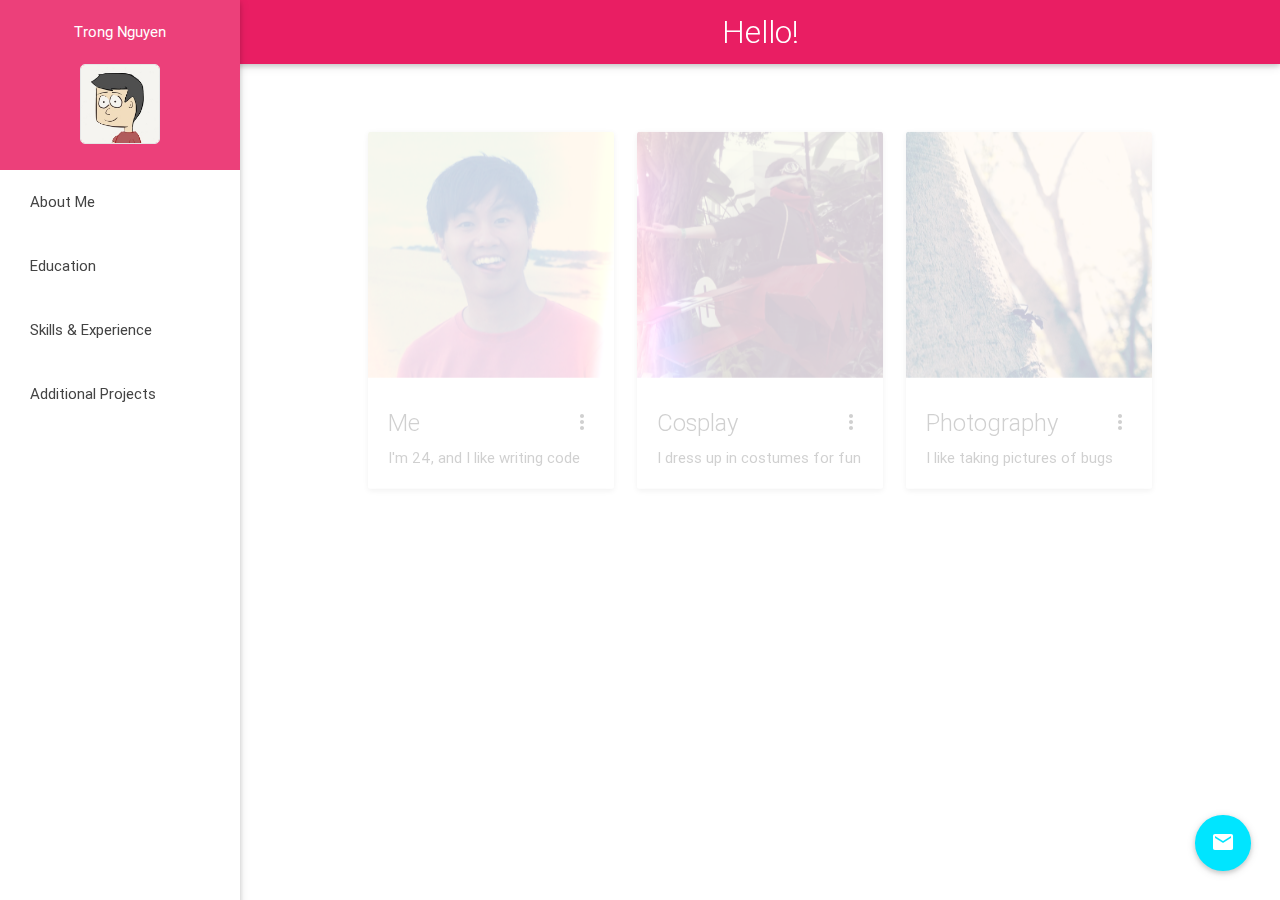
==== index.html @ 2b226f13 "Add blank experience page, bug fixes" ====
<html lang="en">
  <head>
    <link type="text/css" rel="stylesheet" href="css/materialize.min.css" media="screen,projection"/>
    <link type="text/css" rel="stylesheet" href="css/style.css?v=1" media="screen,projection"/>
    <meta name="viewport" content="width=device-width, initial-scale=1.0, maximum-scale=1.0, user-scalable=no"/>
    <script type="text/javascript" src="https://code.jquery.com/jquery-2.1.1.min.js"></script>
    <script type="text/javascript" src="js/materialize.min.js"></script>
    <script type="text/javascript" src="js/velocity.min.js"></script>
    <script type="text/javascript" src="js/velocity.ui.min.js"></script>
    <script type="text/javascript" src="js/init.js?v=1"></script>
    <script type="text/javascript" src="js/index.js"></script>
  </head>
  <body>
    <div class="navbar-fixed">
      <nav>
        <div class="container"><a id="logo-container" href="#!" class="brand-logo center">Hello!</a><a href="#" data-activates="slide-out" class="button-collapse"><i class="mdi-navigation-menu"></i></a></div>
        <ul id="slide-out" class="side-nav fixed">
          <li class="logo-container"><a href="index.html" class="logo"> 
              <div>
                <p>Trong Nguyen</p>
              </div>
              <div><img src="images/trong-colored.jpg" width="80" height="80" class="img-logo"/></div></a></li>
          <li><a href="index.html">About Me</a></li>
          <li><a href="education.html">Education</a></li>
          <li><a href="experience.html">Skills &amp; Experience</a></li>
          <li><a href="projects.html">Additional Projects</a></li>
        </ul>
      </nav>
    </div>
    <div style="bottom: 30px; right: 30px;" class="fixed-action-btn"><a class="btn-floating btn-large waves-effect waves-light color-teal"><i class="mdi-communication-email"></i></a></div>
    <div class="container content display-none">
      <div class="row">
        <div class="col l4 m8 offset-m2 s12">
          <div class="card">
            <div class="card-image waves-effect waves-block waves-color-teal"><img src="images/about/trong-tongue-3.jpg" class="activator"/></div>
            <div class="card-content"><span class="card-title activator grey-text text-darken-4">Me<i class="mdi-navigation-more-vert right"></i></span>
              <p>I'm 24, and I like writing code</p>
            </div>
            <div class="card-reveal"><span class="card-title grey-text text-darken-4">Me<i class="mdi-navigation-close right"></i></span>
              <p>
                 Artificial intelligence and machine learning are my favorite topics
                with stochastic optimization being my main area of interest.
              </p>
              <p>These pages were written in Jade and SCSS with styling provided by <a href="http://materializecss.com/about.html">Materialize</a>. View the source and check out my <a href="http://github.com/trongable">GitHub </a>here!</p>
            </div>
          </div>
        </div>
        <div class="col l4 m8 offset-m2 s12">
          <div class="card">
            <div class="card-image waves-effect waves-block waves-color-teal"><img src="images/about/corki-3.jpg" class="activator"/></div>
            <div class="card-content"><span class="card-title activator grey-text text-darken-4">Cosplay<i class="mdi-navigation-more-vert right"></i></span>
              <p>I dress up in costumes for fun</p>
            </div>
            <div class="card-reveal"><span class="card-title grey-text text-darken-4">Cosplay<i class="mdi-navigation-close right"></i></span>
              <p>Corki from League of Legends</p>
            </div>
          </div>
        </div>
        <div class="col l4 m8 offset-m2 s12">
          <div class="card">
            <div class="card-image waves-effect waves-block waves-color-teal"><img src="images/about/ant.jpg" class="activator"/></div>
            <div class="card-content"><span class="card-title activator grey-text text-darken-4">Photography<i class="mdi-navigation-more-vert right"></i></span>
              <p>I like taking pictures of bugs</p>
            </div>
            <div class="card-reveal"><span class="card-title grey-text text-darken-4">Photography<i class="mdi-navigation-close right"></i></span>
              <p>And I'm pretty darn good at writing them. </p>
              <p>Check out my <a href="http://instagram.com/trongable">Instagram</a>! </p>
            </div>
          </div>
        </div>
      </div>
    </div>
  </body>
</html>
---- css/style.css ----
.color-pink{color:#e91e63}.waves-effect.waves-color-pink .waves-ripple{background-color:rgba(233,30,99,0.7)}.color-teal{background-color:#00e5ff !important}.waves-effect.waves-color-teal .waves-ripple{background-color:rgba(0,229,255,0.7)}.color-indigo{background-color:#3f51b5}.waves-effect.waves-color-indigo .waves-ripple{background-color:rgba(63,81,181,0.7)}nav{background-color:#e91e63}nav .brand-logo{font-weight:300}nav ul a,nav .brand-logo .button-collapse{color:#FFFFFF}nav ul.side-nav.fixed li.logo-container{background-color:#EC407A}nav ul.side-nav.fixed a.logo{text-align:center;height:170px}nav ul.side-nav.fixed p{color:#FFFFFF;margin:0 0 0 0}nav .img-logo{border-radius:5px;border:solid 1px #E6E6E6}.container{width:80%}.container.content{padding:3.5% 0 3.5% 0}.bold{font-weight:700}.display-none{display:none}.collapsible li.active .collapsible-header{color:#FFFFFF;background-color:#3f51b5}.collapsible li .collapsible-body{background-color:#FFFFFF;padding:5px 0 5px 0}.collapsible li .collapsible-body p{padding:1rem}@media only screen and (min-width: 992px){nav .brand-logo,.container.content{padding-left:240px}}
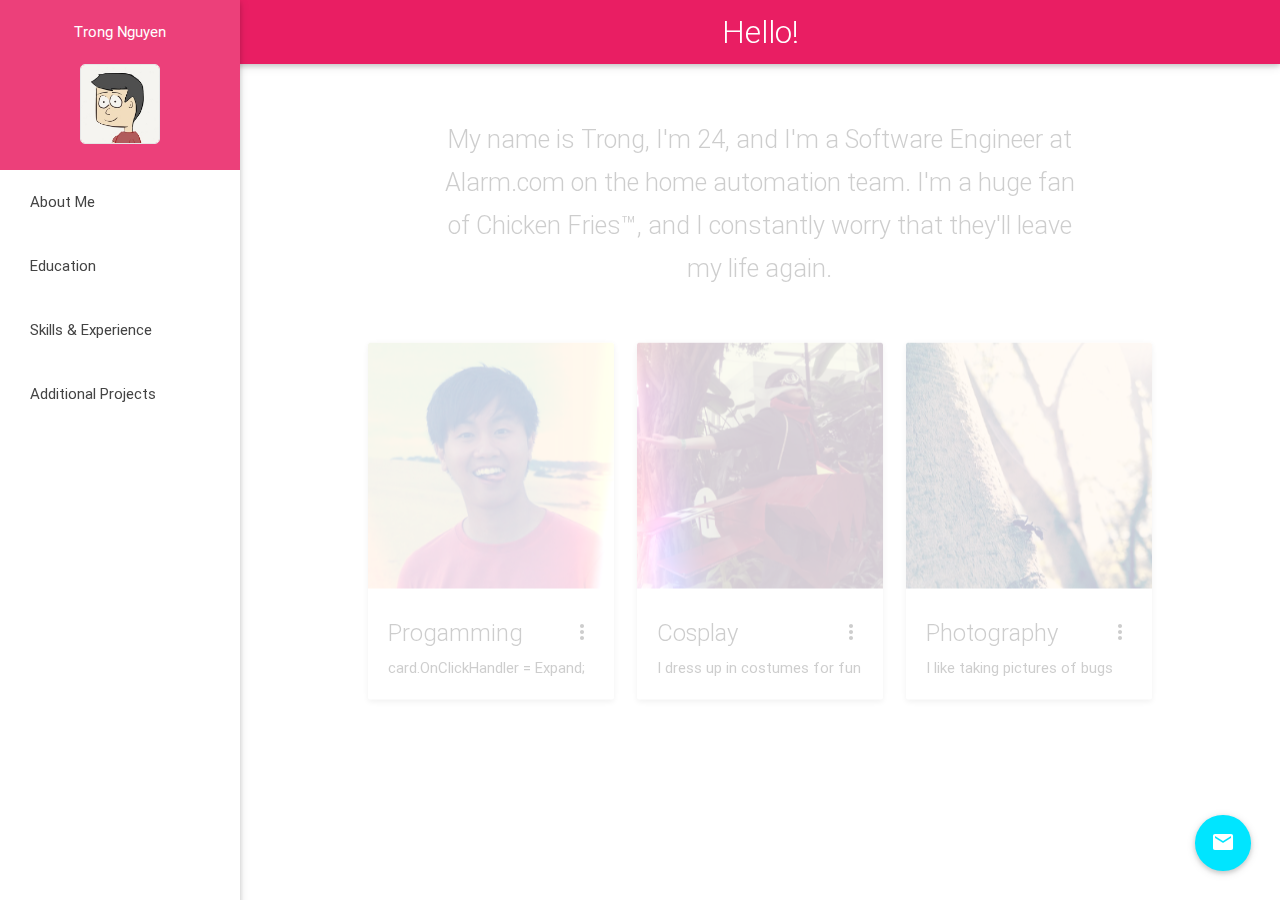
==== commit 33ada86d: "Add Skills & Experience page" ====
--- a/index.html
+++ b/index.html
@@ -14,7 +14,7 @@
   <body>
     <div class="navbar-fixed">
       <nav>
-        <div class="container"><a id="logo-container" href="#!" class="brand-logo center">Hello!</a><a href="#" data-activates="slide-out" class="button-collapse"><i class="mdi-navigation-menu"></i></a></div>
+        <div class="container"><a href="#!" class="brand-logo center">Hello!</a></div><a href="#" data-activates="slide-out" class="button-collapse"><i class="mdi-navigation-menu"></i></a>
         <ul id="slide-out" class="side-nav fixed">
           <li class="logo-container"><a href="index.html" class="logo"> 
               <div>
@@ -29,15 +29,24 @@
       </nav>
     </div>
     <div style="bottom: 30px; right: 30px;" class="fixed-action-btn"><a class="btn-floating btn-large waves-effect waves-light color-teal"><i class="mdi-communication-email"></i></a></div>
-    <div class="container content display-none">
+    <div class="container content index-wrap display-none">
+      <div class="row">
+        <div class="col s10 offset-s1">
+          <p class="flow-text center">
+             
+            My name is Trong, I'm 24, and I'm a Software Engineer at Alarm.com on the home automation team.
+            I'm a huge fan of Chicken Fries&#8482, and I constantly worry that they'll leave my life again.
+          </p>
+        </div>
+      </div>
       <div class="row">
         <div class="col l4 m8 offset-m2 s12">
           <div class="card">
             <div class="card-image waves-effect waves-block waves-color-teal"><img src="images/about/trong-tongue-3.jpg" class="activator"/></div>
-            <div class="card-content"><span class="card-title activator grey-text text-darken-4">Me<i class="mdi-navigation-more-vert right"></i></span>
-              <p>I'm 24, and I like writing code</p>
+            <div class="card-content"><span class="card-title activator grey-text text-darken-4">Progamming<i class="mdi-navigation-more-vert right"></i></span>
+              <p>card.OnClickHandler = Expand;</p>
             </div>
-            <div class="card-reveal"><span class="card-title grey-text text-darken-4">Me<i class="mdi-navigation-close right"></i></span>
+            <div class="card-reveal"><span class="card-title grey-text text-darken-4">Progamming<i class="mdi-navigation-close right"></i></span>
               <p>
                  Artificial intelligence and machine learning are my favorite topics
                 with stochastic optimization being my main area of interest.
--- a/css/style.css
+++ b/css/style.css
@@ -1 +1 @@
-.color-pink{color:#e91e63}.waves-effect.waves-color-pink .waves-ripple{background-color:rgba(233,30,99,0.7)}.color-teal{background-color:#00e5ff !important}.waves-effect.waves-color-teal .waves-ripple{background-color:rgba(0,229,255,0.7)}.color-indigo{background-color:#3f51b5}.waves-effect.waves-color-indigo .waves-ripple{background-color:rgba(63,81,181,0.7)}nav{background-color:#e91e63}nav .brand-logo{font-weight:300}nav ul a,nav .brand-logo .button-collapse{color:#FFFFFF}nav ul.side-nav.fixed li.logo-container{background-color:#EC407A}nav ul.side-nav.fixed a.logo{text-align:center;height:170px}nav ul.side-nav.fixed p{color:#FFFFFF;margin:0 0 0 0}nav .img-logo{border-radius:5px;border:solid 1px #E6E6E6}.container{width:80%}.container.content{padding:3.5% 0 3.5% 0}.bold{font-weight:700}.display-none{display:none}.collapsible li.active .collapsible-header{color:#FFFFFF;background-color:#3f51b5}.collapsible li .collapsible-body{background-color:#FFFFFF;padding:5px 0 5px 0}.collapsible li .collapsible-body p{padding:1rem}@media only screen and (min-width: 992px){nav .brand-logo,.container.content{padding-left:240px}}+.color-pink{color:#e91e63}.waves-effect.waves-color-pink .waves-ripple{background-color:rgba(233,30,99,0.7)}.color-teal{background-color:#00e5ff !important}.waves-effect.waves-color-teal .waves-ripple{background-color:rgba(0,229,255,0.7)}.color-indigo{background-color:#3f51b5}.waves-effect.waves-color-indigo .waves-ripple{background-color:rgba(63,81,181,0.7)}.navbar-fixed nav{background-color:#e91e63}.navbar-fixed nav .brand-logo{font-weight:300}.navbar-fixed nav ul a,.navbar-fixed nav .brand-logo .button-collapse{color:#FFFFFF}.navbar-fixed nav .button-collapse{padding:0 0 0 1rem}.navbar-fixed nav ul.side-nav.fixed li.logo-container{background-color:#EC407A}.navbar-fixed nav ul.side-nav.fixed a.logo{text-align:center;height:170px}.navbar-fixed nav ul.side-nav.fixed p{color:#FFFFFF;margin:0 0 0 0}.navbar-fixed nav .img-logo{border-radius:5px;border:solid 1px #E6E6E6}.container{width:80%}.container.content{padding:2rem 0 2rem 0}.container.content p.flow-text:first-child{margin-top:0.5rem}.bold{font-weight:700}.display-none{display:none}.experience-wrap ul{width:80%}.experience-wrap ul li{list-style-type:disc;list-style-position:inside;padding:0 0 0.3rem 1rem;text-indent:-1rem}.collapsible li.active .collapsible-header,.collapsible li.active .collapsible-header .badge{color:#FFFFFF;background-color:#3f51b5}.collapsible li .collapsible-header span:after{content:' project(s)'}.collapsible li .collapsible-body{background-color:#FFFFFF;padding:0.5rem 0 0.5rem 0}.collapsible li .collapsible-body p{padding:1rem}@media only screen and (min-width: 992px){nav .brand-logo,.container.content{padding-left:240px}}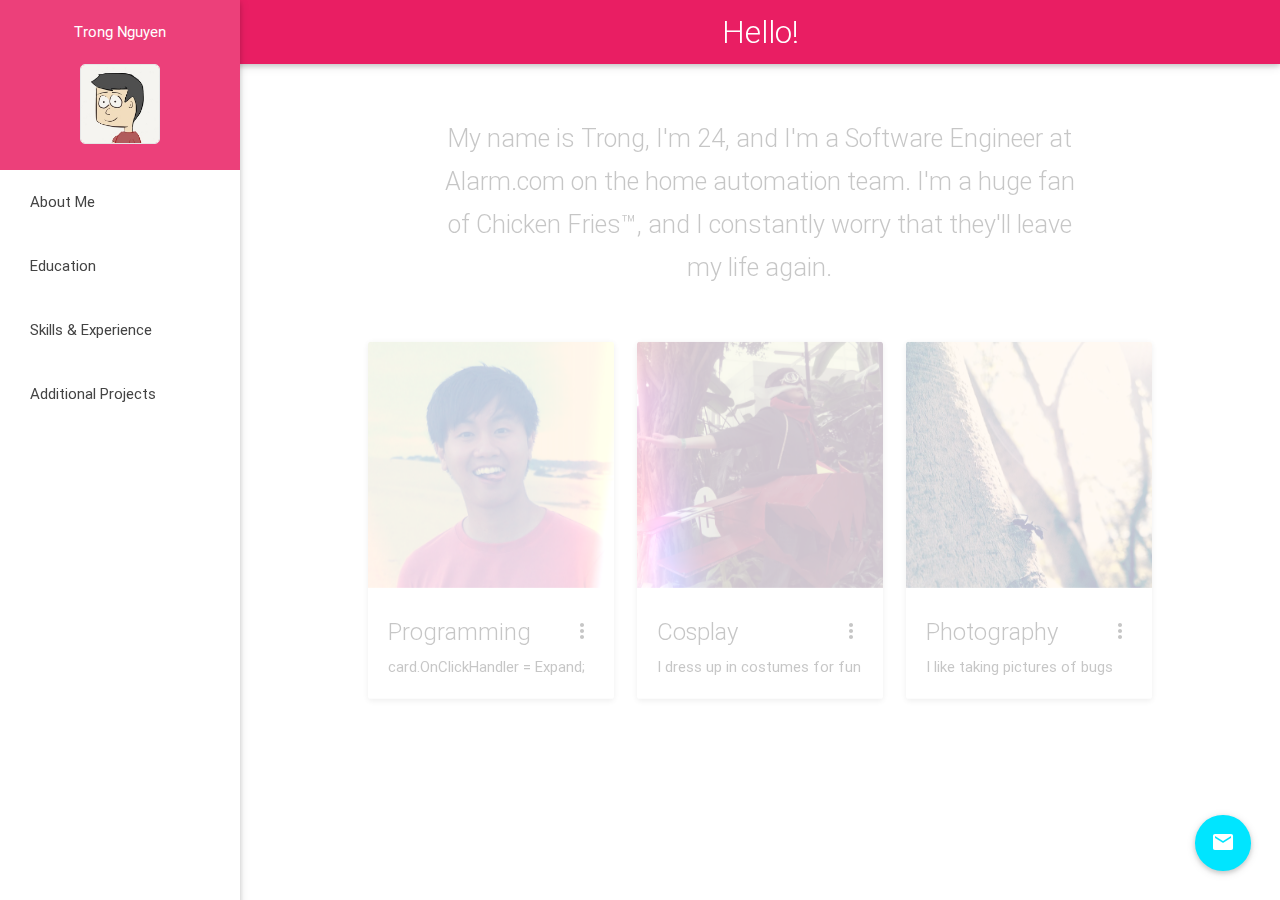
==== commit 871aa4cd: "Fix typos" ====
--- a/index.html
+++ b/index.html
@@ -43,10 +43,10 @@
         <div class="col l4 m8 offset-m2 s12">
           <div class="card">
             <div class="card-image waves-effect waves-block waves-color-teal"><img src="images/about/trong-tongue-3.jpg" class="activator"/></div>
-            <div class="card-content"><span class="card-title activator grey-text text-darken-4">Progamming<i class="mdi-navigation-more-vert right"></i></span>
+            <div class="card-content"><span class="card-title activator grey-text text-darken-4">Programming<i class="mdi-navigation-more-vert right"></i></span>
               <p>card.OnClickHandler = Expand;</p>
             </div>
-            <div class="card-reveal"><span class="card-title grey-text text-darken-4">Progamming<i class="mdi-navigation-close right"></i></span>
+            <div class="card-reveal"><span class="card-title grey-text text-darken-4">Programming<i class="mdi-navigation-close right"></i></span>
               <p>
                  Artificial intelligence and machine learning are my favorite topics
                 with stochastic optimization being my main area of interest.
--- a/css/style.css
+++ b/css/style.css
@@ -1 +1 @@
-.color-pink{color:#e91e63}.waves-effect.waves-color-pink .waves-ripple{background-color:rgba(233,30,99,0.7)}.color-teal{background-color:#00e5ff !important}.waves-effect.waves-color-teal .waves-ripple{background-color:rgba(0,229,255,0.7)}.color-indigo{background-color:#3f51b5}.waves-effect.waves-color-indigo .waves-ripple{background-color:rgba(63,81,181,0.7)}.navbar-fixed nav{background-color:#e91e63}.navbar-fixed nav .brand-logo{font-weight:300}.navbar-fixed nav ul a,.navbar-fixed nav .brand-logo .button-collapse{color:#FFFFFF}.navbar-fixed nav .button-collapse{padding:0 0 0 1rem}.navbar-fixed nav ul.side-nav.fixed li.logo-container{background-color:#EC407A}.navbar-fixed nav ul.side-nav.fixed a.logo{text-align:center;height:170px}.navbar-fixed nav ul.side-nav.fixed p{color:#FFFFFF;margin:0 0 0 0}.navbar-fixed nav .img-logo{border-radius:5px;border:solid 1px #E6E6E6}.container{width:80%}.container.content{padding:2rem 0 2rem 0}.container.content p.flow-text:first-child{margin-top:0.5rem}.bold{font-weight:700}.display-none{display:none}.experience-wrap ul{width:80%}.experience-wrap ul li{list-style-type:disc;list-style-position:inside;padding:0 0 0.3rem 1rem;text-indent:-1rem}.collapsible li.active .collapsible-header,.collapsible li.active .collapsible-header .badge{color:#FFFFFF;background-color:#3f51b5}.collapsible li .collapsible-header span:after{content:' project(s)'}.collapsible li .collapsible-body{background-color:#FFFFFF;padding:0.5rem 0 0.5rem 0}.collapsible li .collapsible-body p{padding:1rem}@media only screen and (min-width: 992px){nav .brand-logo,.container.content{padding-left:240px}}+.color-pink{color:#e91e63}.waves-effect.waves-color-pink .waves-ripple{background-color:rgba(233,30,99,0.7)}.color-teal{background-color:#00e5ff !important}.waves-effect.waves-color-teal .waves-ripple{background-color:rgba(0,229,255,0.7)}.color-indigo{background-color:#3f51b5}.waves-effect.waves-color-indigo .waves-ripple{background-color:rgba(63,81,181,0.7)}.navbar-fixed nav{background-color:#e91e63}.navbar-fixed nav .brand-logo{font-weight:300}.navbar-fixed nav ul a,.navbar-fixed nav .brand-logo .button-collapse{color:#FFFFFF}.navbar-fixed nav .button-collapse{padding:0 0 0 1rem}.navbar-fixed nav ul.side-nav.fixed li.logo-container{background-color:#EC407A}.navbar-fixed nav ul.side-nav.fixed a.logo{text-align:center;height:170px}.navbar-fixed nav ul.side-nav.fixed p{color:#FFFFFF;margin:0 0 0 0}.navbar-fixed nav .img-logo{border-radius:5px;border:solid 1px #E6E6E6}.container{width:80%}.navbar-fixed .container a.brand-logo,.collapsible li .collapsible-header{white-space:nowrap;overflow:hidden;text-overflow:ellipsis}.navbar-fixed .container a.brand-logo{width:80%}.container.content{padding:2rem 0 2rem 0}.container.content p.flow-text:first-child{margin-top:0.5rem}.bold{font-weight:700}.display-none{display:none}.experience-wrap ul{width:80%}.education-wrap .collapsible ul li,.experience-wrap ul li{list-style-type:disc;list-style-position:inside;padding:0 0 0.3rem 1rem;text-indent:-1rem}.education-wrap .collapsible ul li{padding:0.5rem 0 0.5rem 2rem}.collapsible li.active .collapsible-header,.collapsible li.active .collapsible-header .badge{color:#FFFFFF;background-color:#3f51b5}.collapsible ll .collapsible-header .badge{font-weight:300}.collapsible li .collapsible-header .badge:after{content:' project(s)'}.collapsible li .collapsible-body{background-color:#FFFFFF;padding:0.5rem 0 0.5rem 0}@media only screen and (min-width: 992px){nav .brand-logo,.container.content{padding-left:240px}}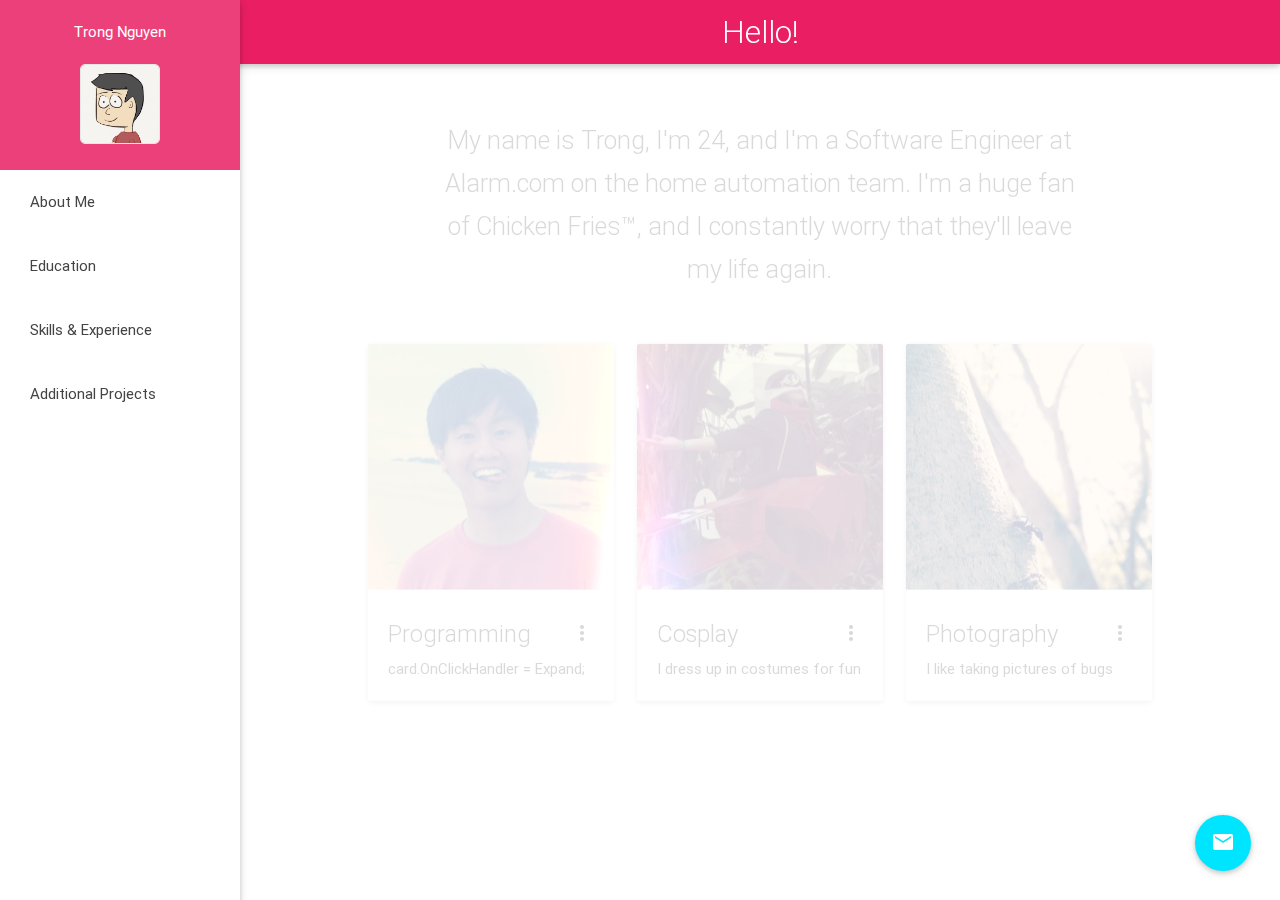
==== commit 214487c0: "Add email tooltip" ====
--- a/index.html
+++ b/index.html
@@ -28,7 +28,7 @@
         </ul>
       </nav>
     </div>
-    <div style="bottom: 30px; right: 30px;" class="fixed-action-btn"><a class="btn-floating btn-large waves-effect waves-light color-teal"><i class="mdi-communication-email"></i></a></div>
+    <div style="bottom: 30px; right: 30px;" class="fixed-action-btn"><a href="mailto:trong.ngyn@gmail.com" data-position="left" data-delay="50" data-tooltip="trong.ngyn@gmail.com" class="btn-floating btn-large tooltipped waves-effect waves-light color-teal"><i class="mdi-communication-email"></i></a></div>
     <div class="container content index-wrap display-none">
       <div class="row">
         <div class="col s10 offset-s1">
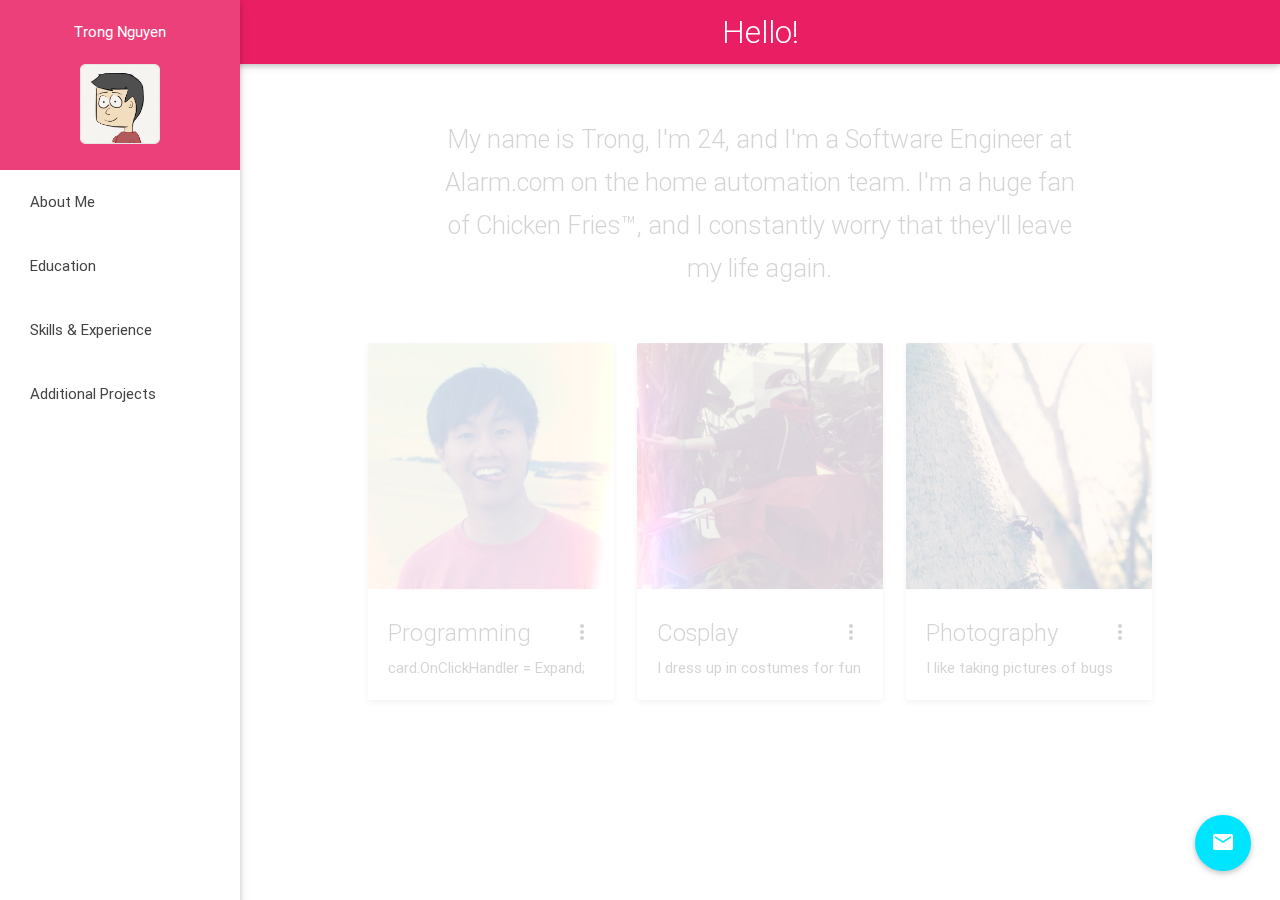
==== commit 81229be9: "Auto-expand projects, fail to add FontAwesome" ====
--- a/index.html
+++ b/index.html
@@ -2,7 +2,8 @@
 <html lang="en">
   <head>
     <link type="text/css" rel="stylesheet" href="css/materialize.min.css" media="screen,projection"/>
-    <link type="text/css" rel="stylesheet" href="css/style.css?v=1" media="screen,projection"/>
+    <link type="text/css" rel="stylesheet" href="font-awesome-4.3.0/css/font-awesome.min.css" media="screen,projection"/>
+    <link type="text/css" rel="stylesheet" href="css/styles.css?v=1" media="screen,projection"/>
     <meta name="viewport" content="width=device-width, initial-scale=1.0, maximum-scale=1.0, user-scalable=no"/>
     <script type="text/javascript" src="https://code.jquery.com/jquery-2.1.1.min.js"></script>
     <script type="text/javascript" src="js/materialize.min.js"></script>
--- a/css/styles.css
+++ b/css/styles.css
@@ -0,0 +1,158 @@
+/* Colors */
+.color-pink {
+  color: #e91e63;
+}
+
+.waves-effect.waves-color-pink .waves-ripple {
+  background-color: rgba(233, 30, 99, 0.7);
+}
+
+.color-teal {
+  background-color: #00e5ff !important;
+}
+
+.waves-effect.waves-color-teal .waves-ripple {
+  background-color: rgba(0, 229, 255, 0.7);
+}
+
+.color-indigo {
+  background-color: #3f51b5;
+}
+
+.waves-effect.waves-color-indigo .waves-ripple {
+  background-color: rgba(63, 81, 181, 0.7);
+}
+
+/* Navigation */
+.navbar-fixed nav {
+  background-color: #e91e63;
+}
+.navbar-fixed nav .brand-logo {
+  font-weight: 300;
+}
+.navbar-fixed nav ul a,
+.navbar-fixed nav .brand-logo
+.button-collapse {
+  color: #FFFFFF;
+}
+.navbar-fixed nav .button-collapse {
+  padding: 0 0 0 1rem;
+}
+.navbar-fixed nav ul.side-nav.fixed li.logo-container {
+  background-color: #EC407A;
+}
+.navbar-fixed nav ul.side-nav.fixed a.logo {
+  text-align: center;
+  height: 170px;
+}
+.navbar-fixed nav ul.side-nav.fixed p {
+  color: #FFFFFF;
+  margin: 0 0 0 0;
+}
+.navbar-fixed nav .img-logo {
+  border-radius: 5px;
+  border: solid 1px #E6E6E6;
+}
+
+/* General */
+.container {
+  width: 80%;
+}
+
+.navbar-fixed .container a.brand-logo,
+.collapsible li .collapsible-header {
+  white-space: nowrap;
+  overflow: hidden;
+  text-overflow: ellipsis;
+}
+
+.navbar-fixed .container a.brand-logo {
+  width: 80%;
+}
+
+.container.content {
+  padding: 2rem 0 2rem 0;
+}
+
+.container.content p.flow-text:first-child {
+  margin-top: 0.5rem;
+}
+
+.bold {
+  font-weight: 700;
+}
+
+.display-none {
+  display: none;
+}
+
+/* Pages */
+.experience-wrap ul {
+  width: 80%;
+}
+
+.education-wrap .collapsible ul li,
+.experience-wrap ul li {
+  list-style-type: disc;
+  list-style-position: inside;
+  padding: 0 0 0.3rem 1rem;
+  text-indent: -1rem;
+}
+
+.education-wrap .collapsible ul li {
+  padding: 0.5rem 0 0.5rem 2rem;
+}
+
+/* Mixins */
+.collapsible li.active .collapsible-header,
+.collapsible li.active .collapsible-header .badge {
+  color: #FFFFFF;
+  background-color: #3f51b5;
+}
+
+.collapsible ll .collapsible-header .badge {
+  font-weight: 300;
+}
+
+.collapsible li .collapsible-header .badge:after {
+  content: " project(s)";
+}
+
+.collapsible li .collapsible-body {
+  background-color: #FFFFFF;
+  padding: 0.5rem 0 0.5rem 0;
+}
+
+@media only screen and (min-width: 992px) {
+  nav .brand-logo,
+  .container.content {
+    padding-left: 240px;
+  }
+}
+.stack {
+  position: relative;
+  display: inline-block;
+  width: 2em;
+  height: 2em;
+  line-height: 2em;
+  vertical-align: middle;
+}
+
+.stack-inner, .stack-outer {
+  position: absolute;
+  left: 0;
+  width: 100%;
+  text-align: center;
+}
+
+.stack-inner {
+  line-height: inherit;
+}
+
+.stack-outer {
+  left: -50%;
+}
+
+.inverse {
+  color: #FFFFFF;
+}
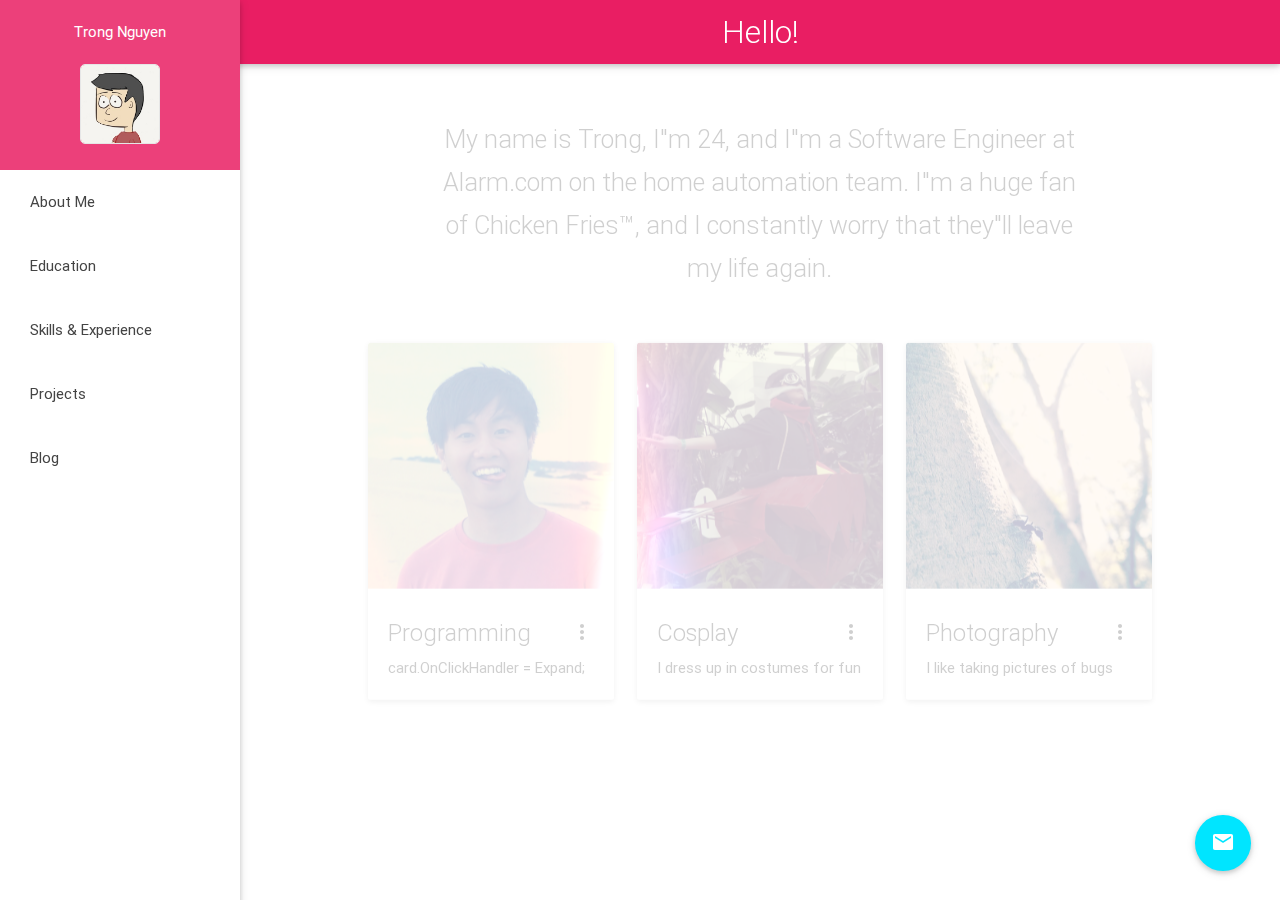
==== commit 4ee4eebc: "Add color to some pages, update projects page" ====
--- a/index.html
+++ b/index.html
@@ -2,7 +2,7 @@
 <html lang="en">
   <head>
     <link type="text/css" rel="stylesheet" href="css/materialize.min.css" media="screen,projection"/>
-    <link type="text/css" rel="stylesheet" href="font-awesome-4.3.0/css/font-awesome.min.css" media="screen,projection"/>
+    <link type="text/css" rel="stylesheet" href="css/font-awesome.min.css" media="screen,projection"/>
     <link type="text/css" rel="stylesheet" href="css/styles.css?v=1" media="screen,projection"/>
     <meta name="viewport" content="width=device-width, initial-scale=1.0, maximum-scale=1.0, user-scalable=no"/>
     <script type="text/javascript" src="https://code.jquery.com/jquery-2.1.1.min.js"></script>
@@ -22,28 +22,41 @@
                 <p>Trong Nguyen</p>
               </div>
               <div><img src="images/trong-colored.jpg" width="80" height="80" class="img-logo"/></div></a></li>
-          <li><a href="index.html">About Me</a></li>
-          <li><a href="education.html">Education</a></li>
-          <li><a href="experience.html">Skills &amp; Experience</a></li>
-          <li><a href="projects.html">Additional Projects</a></li>
+          <li><a href="index.html">
+              <!--i(class= icon_class)--><span>About Me</span></a></li>
+          <li><a href="education.html">
+              <!--i(class= icon_class)--><span>Education</span></a></li>
+          <li><a href="experience.html">
+              <!--i(class= icon_class)--><span>Skills &amp; Experience</span></a></li>
+          <li><a href="projects.html">
+              <!--i(class= icon_class)--><span>Projects</span></a></li>
+          <li><a href="http://manualoverri.de">
+              <!--i(class= icon_class)--><span>Blog</span></a></li>
         </ul>
       </nav>
     </div>
-    <div style="bottom: 30px; right: 30px;" class="fixed-action-btn"><a href="mailto:trong.ngyn@gmail.com" data-position="left" data-delay="50" data-tooltip="trong.ngyn@gmail.com" class="btn-floating btn-large tooltipped waves-effect waves-light color-teal"><i class="mdi-communication-email"></i></a></div>
+    <div style="bottom: 30px; right: 30px;" class="fixed-action-btn"><a href="mailto:trong.ngyn@gmail.com" data-position="left" data-delay="50" data-tooltip="trong.ngyn@gmail.com" class="btn-floating btn-large tooltipped waves-effect waves-light cyan accent-3"><i class="mdi-communication-email"></i></a>
+      <ul>
+        <li><a href="https://www.linkedin.com/pub/trong-nguyen/44/605/77b" class="btn-floating waves-effect waves-light color-indigo"><i class="fa fa-linkedin"></i></a></li>
+        <li><a href="https://facebook.com/trong" class="btn-floating waves-effect waves-light color-indigo"><i class="fa fa-facebook"></i></a></li>
+        <li><a href="https://instagram.com/trongable" class="btn-floating waves-effect waves-light color-indigo"><i class="fa fa-instagram"></i></a></li>
+        <li><a href="https://twitter.com/trongable" class="btn-floating waves-effect waves-light color-indigo"><i class="fa fa-twitter"></i></a></li>
+      </ul>
+    </div>
     <div class="container content index-wrap display-none">
       <div class="row">
         <div class="col s10 offset-s1">
           <p class="flow-text center">
              
-            My name is Trong, I'm 24, and I'm a Software Engineer at Alarm.com on the home automation team.
-            I'm a huge fan of Chicken Fries&#8482, and I constantly worry that they'll leave my life again.
+            My name is Trong, I"m 24, and I"m a Software Engineer at Alarm.com on the home automation team.
+            I"m a huge fan of Chicken Fries&#8482, and I constantly worry that they"ll leave my life again.
           </p>
         </div>
       </div>
       <div class="row">
         <div class="col l4 m8 offset-m2 s12">
           <div class="card">
-            <div class="card-image waves-effect waves-block waves-color-teal"><img src="images/about/trong-tongue-3.jpg" class="activator"/></div>
+            <div class="card-image waves-effect waves-block waves-color-cyan"><img src="images/about/trong-tongue-3.jpg" class="activator"/></div>
             <div class="card-content"><span class="card-title activator grey-text text-darken-4">Programming<i class="mdi-navigation-more-vert right"></i></span>
               <p>card.OnClickHandler = Expand;</p>
             </div>
@@ -58,7 +71,7 @@
         </div>
         <div class="col l4 m8 offset-m2 s12">
           <div class="card">
-            <div class="card-image waves-effect waves-block waves-color-teal"><img src="images/about/corki-3.jpg" class="activator"/></div>
+            <div class="card-image waves-effect waves-block waves-color-cyan"><img src="images/about/corki-3.jpg" class="activator"/></div>
             <div class="card-content"><span class="card-title activator grey-text text-darken-4">Cosplay<i class="mdi-navigation-more-vert right"></i></span>
               <p>I dress up in costumes for fun</p>
             </div>
@@ -69,12 +82,12 @@
         </div>
         <div class="col l4 m8 offset-m2 s12">
           <div class="card">
-            <div class="card-image waves-effect waves-block waves-color-teal"><img src="images/about/ant.jpg" class="activator"/></div>
+            <div class="card-image waves-effect waves-block waves-color-cyan"><img src="images/about/ant.jpg" class="activator"/></div>
             <div class="card-content"><span class="card-title activator grey-text text-darken-4">Photography<i class="mdi-navigation-more-vert right"></i></span>
               <p>I like taking pictures of bugs</p>
             </div>
             <div class="card-reveal"><span class="card-title grey-text text-darken-4">Photography<i class="mdi-navigation-close right"></i></span>
-              <p>And I'm pretty darn good at writing them. </p>
+              <p>And I"m pretty darn good at writing them. </p>
               <p>Check out my <a href="http://instagram.com/trongable">Instagram</a>! </p>
             </div>
           </div>
--- a/css/styles.css
+++ b/css/styles.css
@@ -1,22 +1,22 @@
 /* Colors */
 .color-pink {
-  color: #e91e63;
+  background-color: #e91e63 !important;
 }
 
 .waves-effect.waves-color-pink .waves-ripple {
   background-color: rgba(233, 30, 99, 0.7);
 }
 
-.color-teal {
+.color-cyan {
   background-color: #00e5ff !important;
 }
 
-.waves-effect.waves-color-teal .waves-ripple {
+.waves-effect.waves-color-cyan .waves-ripple {
   background-color: rgba(0, 229, 255, 0.7);
 }
 
 .color-indigo {
-  background-color: #3f51b5;
+  background-color: #7884cb !important;
 }
 
 .waves-effect.waves-color-indigo .waves-ripple {
@@ -39,7 +39,12 @@
   padding: 0 0 0 1rem;
 }
 .navbar-fixed nav ul.side-nav.fixed li.logo-container {
+  display: block;
   background-color: #EC407A;
+}
+.navbar-fixed nav ul.side-nav.fixed li i {
+  color: rgba(233, 30, 99, 0.7);
+  line-height: 64px;
 }
 .navbar-fixed nav ul.side-nav.fixed a.logo {
   text-align: center;
@@ -52,6 +57,32 @@
 .navbar-fixed nav .img-logo {
   border-radius: 5px;
   border: solid 1px #E6E6E6;
+}
+
+.fixed-action-btn ul .btn-floating i {
+  font-size: 16px;
+}
+
+/* Cards */
+.card {
+  position: inherit;
+}
+
+.card.card-header .card-title {
+  font-size: 15px;
+  font-weight: 400;
+  padding: 0.75rem 0.5rem 0.75rem 0.7rem;
+}
+
+.card.card-header.full .card-title {
+  padding: 5px 5px 15px 20px;
+}
+
+.card.card-header .card-content {
+  padding: 0.5rem 1rem 0.5rem 1.5rem;
+}
+.card.card-header .card-content p {
+  margin: 1rem 0 1rem 0;
 }
 
 /* General */
@@ -74,6 +105,11 @@
   padding: 2rem 0 2rem 0;
 }
 
+.container.content-slider {
+  padding: 0 0 0 0;
+  width: 100%;
+}
+
 .container.content p.flow-text:first-child {
   margin-top: 0.5rem;
 }
@@ -86,9 +122,19 @@
   display: none;
 }
 
+.row.header {
+  background-color: #00e5ff;
+  margin-top: 24px;
+  padding: 5px 5px 5px 18px;
+}
+
 /* Pages */
 .experience-wrap ul {
-  width: 80%;
+  width: 90%;
+}
+.experience-wrap .card.card-header:not(.full) .card-content {
+  height: 180px;
+  width: 100%;
 }
 
 .education-wrap .collapsible ul li,
@@ -99,6 +145,11 @@
   text-indent: -1rem;
 }
 
+.education-wrap .card.card-header:not(.full) .card-content {
+  height: 140px;
+  width: 100%;
+}
+
 .education-wrap .collapsible ul li {
   padding: 0.5rem 0 0.5rem 2rem;
 }
@@ -107,7 +158,7 @@
 .collapsible li.active .collapsible-header,
 .collapsible li.active .collapsible-header .badge {
   color: #FFFFFF;
-  background-color: #3f51b5;
+  background-color: #7884cb;
 }
 
 .collapsible ll .collapsible-header .badge {
@@ -123,10 +174,20 @@
   padding: 0.5rem 0 0.5rem 0;
 }
 
+.slider .indicators .indicator-item.active {
+  background-color: #00e5ff;
+}
+
 @media only screen and (min-width: 992px) {
   nav .brand-logo,
-  .container.content {
+  .container.content,
+  .container.content-slider {
     padding-left: 240px;
+  }
+
+  .container.content-slider {
+    padding-top: 4rem;
+    width: 80%;
   }
 }
 .stack {
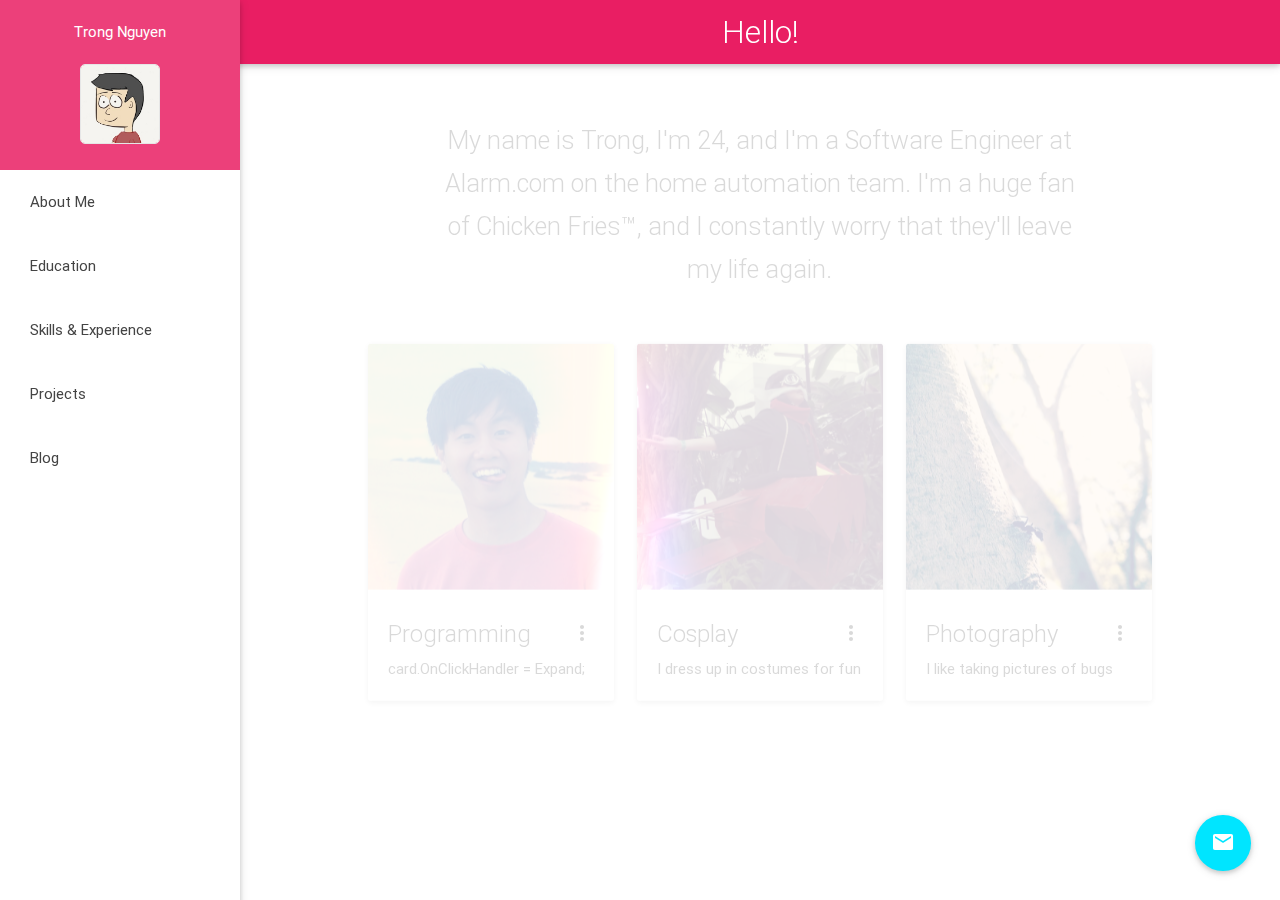
==== commit 169c6a2b: "Fix card issues after last update" ====
--- a/index.html
+++ b/index.html
@@ -3,13 +3,13 @@
   <head>
     <link type="text/css" rel="stylesheet" href="css/materialize.min.css" media="screen,projection"/>
     <link type="text/css" rel="stylesheet" href="css/font-awesome.min.css" media="screen,projection"/>
-    <link type="text/css" rel="stylesheet" href="css/styles.css?v=1" media="screen,projection"/>
+    <link type="text/css" rel="stylesheet" href="css/styles.css?v=2" media="screen,projection"/>
     <meta name="viewport" content="width=device-width, initial-scale=1.0, maximum-scale=1.0, user-scalable=no"/>
     <script type="text/javascript" src="https://code.jquery.com/jquery-2.1.1.min.js"></script>
     <script type="text/javascript" src="js/materialize.min.js"></script>
     <script type="text/javascript" src="js/velocity.min.js"></script>
     <script type="text/javascript" src="js/velocity.ui.min.js"></script>
-    <script type="text/javascript" src="js/init.js?v=1"></script>
+    <script type="text/javascript" src="js/init.js?v=2"></script>
     <script type="text/javascript" src="js/index.js"></script>
   </head>
   <body>
@@ -48,8 +48,8 @@
         <div class="col s10 offset-s1">
           <p class="flow-text center">
              
-            My name is Trong, I"m 24, and I"m a Software Engineer at Alarm.com on the home automation team.
-            I"m a huge fan of Chicken Fries&#8482, and I constantly worry that they"ll leave my life again.
+            My name is Trong, I'm 24, and I'm a Software Engineer at Alarm.com on the home automation team.
+            I'm a huge fan of Chicken Fries&#8482, and I constantly worry that they'll leave my life again.
           </p>
         </div>
       </div>
@@ -87,7 +87,7 @@
               <p>I like taking pictures of bugs</p>
             </div>
             <div class="card-reveal"><span class="card-title grey-text text-darken-4">Photography<i class="mdi-navigation-close right"></i></span>
-              <p>And I"m pretty darn good at writing them. </p>
+              <p>And I'm pretty darn good at writing them. </p>
               <p>Check out my <a href="http://instagram.com/trongable">Instagram</a>! </p>
             </div>
           </div>
--- a/css/styles.css
+++ b/css/styles.css
@@ -64,7 +64,7 @@
 }
 
 /* Cards */
-.card {
+.card.card-header {
   position: inherit;
 }
 
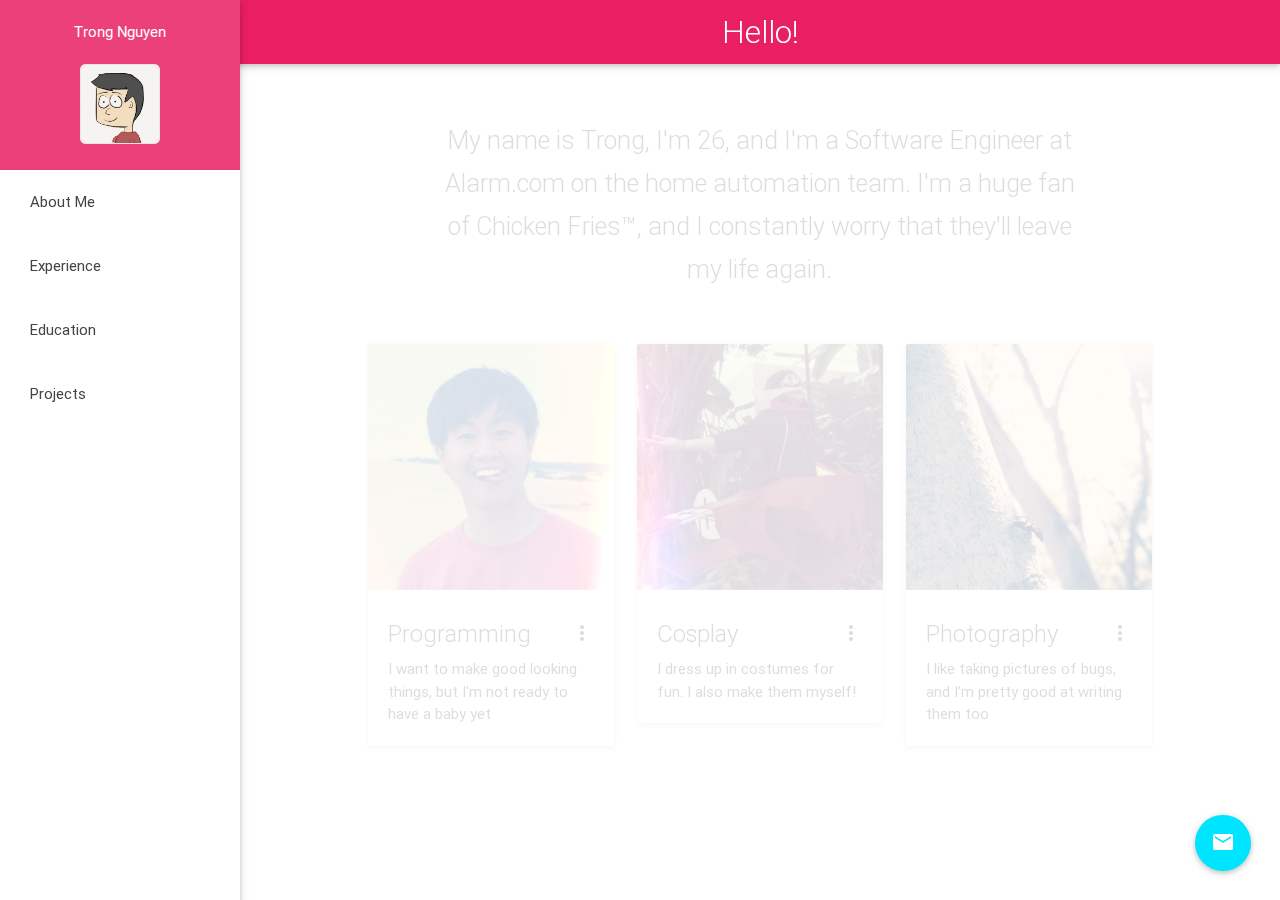
==== commit 75cd4a32: "Updates to about me and experience pages" ====
--- a/index.html
+++ b/index.html
@@ -17,21 +17,20 @@
       <nav>
         <div class="container"><a href="#!" class="brand-logo center">Hello!</a></div><a href="#" data-activates="slide-out" class="button-collapse"><i class="mdi-navigation-menu"></i></a>
         <ul id="slide-out" class="side-nav fixed">
-          <li class="logo-container"><a href="index.html" class="logo"> 
+          <li class="logo-container"><a href="index.html" class="logo">
               <div>
                 <p>Trong Nguyen</p>
               </div>
               <div><img src="images/trong-colored.jpg" width="80" height="80" class="img-logo"/></div></a></li>
           <li><a href="index.html">
               <!--i(class= icon_class)--><span>About Me</span></a></li>
+          <li><a href="experience.html">
+              <!--i(class= icon_class)--><span>Experience</span></a></li>
           <li><a href="education.html">
               <!--i(class= icon_class)--><span>Education</span></a></li>
-          <li><a href="experience.html">
-              <!--i(class= icon_class)--><span>Skills &amp; Experience</span></a></li>
           <li><a href="projects.html">
               <!--i(class= icon_class)--><span>Projects</span></a></li>
-          <li><a href="http://manualoverri.de">
-              <!--i(class= icon_class)--><span>Blog</span></a></li>
+          <!--+slideout-nav-row("Blog", "http://blog.trongngyn.com", "mdi-editor-insert-drive-file small")-->
         </ul>
       </nav>
     </div>
@@ -47,8 +46,7 @@
       <div class="row">
         <div class="col s10 offset-s1">
           <p class="flow-text center">
-             
-            My name is Trong, I'm 24, and I'm a Software Engineer at Alarm.com on the home automation team.
+            My name is Trong, I'm 26, and I'm a Software Engineer at Alarm.com on the home automation team.
             I'm a huge fan of Chicken Fries&#8482, and I constantly worry that they'll leave my life again.
           </p>
         </div>
@@ -58,14 +56,11 @@
           <div class="card">
             <div class="card-image waves-effect waves-block waves-color-cyan"><img src="images/about/trong-tongue-3.jpg" class="activator"/></div>
             <div class="card-content"><span class="card-title activator grey-text text-darken-4">Programming<i class="mdi-navigation-more-vert right"></i></span>
-              <p>card.OnClickHandler = Expand;</p>
+              <p>I want to make good looking things, but I'm not ready to have a baby yet</p>
             </div>
             <div class="card-reveal"><span class="card-title grey-text text-darken-4">Programming<i class="mdi-navigation-close right"></i></span>
-              <p>
-                 Artificial intelligence and machine learning are my favorite topics
-                with stochastic optimization being my main area of interest.
-              </p>
-              <p>These pages were written in Jade and SCSS with styling provided by <a href="http://materializecss.com/about.html">Materialize</a>. View the source and check out my <a href="http://github.com/trongable">GitHub </a>here!</p>
+              <p>I think software aesthetics are just as important as functionality and features.</p>
+              <p>These pages were written in Jade and SCSS with styling provided by&#160<a href="http://materializecss.com/about.html">Materialize</a>. View the source and check out my&#160<a href="http://github.com/trongable">GitHub</a>&#160here!</p>
             </div>
           </div>
         </div>
@@ -73,7 +68,7 @@
           <div class="card">
             <div class="card-image waves-effect waves-block waves-color-cyan"><img src="images/about/corki-3.jpg" class="activator"/></div>
             <div class="card-content"><span class="card-title activator grey-text text-darken-4">Cosplay<i class="mdi-navigation-more-vert right"></i></span>
-              <p>I dress up in costumes for fun</p>
+              <p>I dress up in costumes for fun. I also make them myself!</p>
             </div>
             <div class="card-reveal"><span class="card-title grey-text text-darken-4">Cosplay<i class="mdi-navigation-close right"></i></span>
               <p>Corki from League of Legends</p>
@@ -84,11 +79,11 @@
           <div class="card">
             <div class="card-image waves-effect waves-block waves-color-cyan"><img src="images/about/ant.jpg" class="activator"/></div>
             <div class="card-content"><span class="card-title activator grey-text text-darken-4">Photography<i class="mdi-navigation-more-vert right"></i></span>
-              <p>I like taking pictures of bugs</p>
+              <p>I like taking pictures of bugs, and I'm pretty good at writing them too</p>
             </div>
             <div class="card-reveal"><span class="card-title grey-text text-darken-4">Photography<i class="mdi-navigation-close right"></i></span>
-              <p>And I'm pretty darn good at writing them. </p>
-              <p>Check out my <a href="http://instagram.com/trongable">Instagram</a>! </p>
+              <p>I use the camera that comes with my phone and occasionally throw on a fisheye or wide angle lens</p>
+              <p>Check out my&#160<a href="http://instagram.com/trongable">Instagram</a>!</p>
             </div>
           </div>
         </div>
